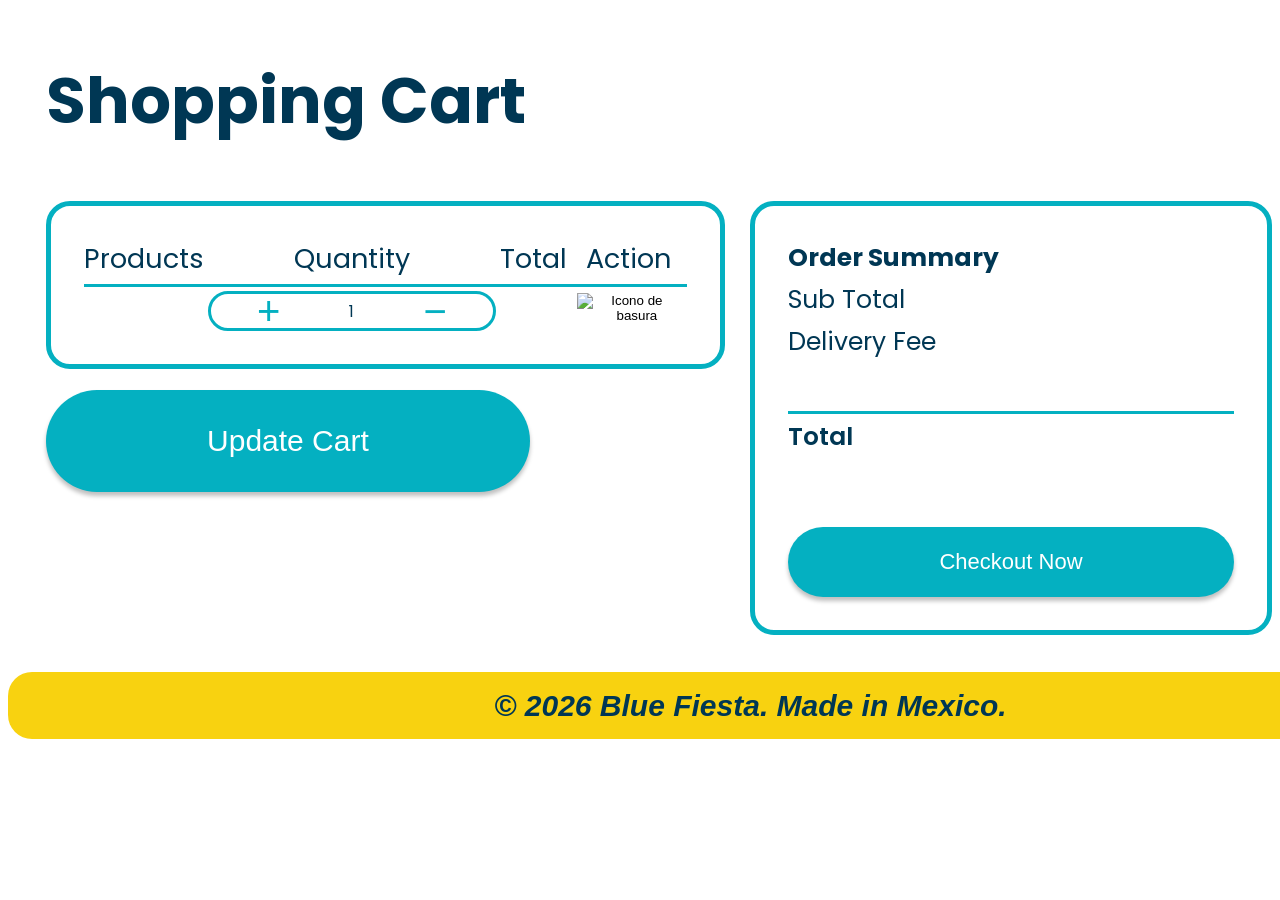
==== html/cart.html @ 0772b7b6 "Datos product, cart, checkout y orderconfirmation" ====
<!DOCTYPE html>
<head>
    <title>PSD-ProyectoFinal</title>
    <link rel="stylesheet" href="../css/cart.css" />

    <link rel="preconnect" href="https://fonts.googleapis.com">
    <link rel="preconnect" href="https://fonts.gstatic.com" crossorigin>
    <link href="https://fonts.googleapis.com/css2?family=Poppins:wght@100;300;400;500;600;700&display=swap" rel="stylesheet">

</head>
<body>
    <header>

    </header>
    <main>
    <section id="carrito-de-compras">
        <h1>Shopping Cart</h1>

        <div class="tablas">
            <div>
            <table>
                <tr>
                    <th class="title">Products</th>
                    <th class="title">Quantity</th>
                    <th class="title">Total</th>
                    <th class="title">Action</th>
                </tr>
                <tr>
                    <td colspan="4" >
                        <div class="linea"></div>
                    </td>
                </tr>
                <tr>
                    <td></td>
                    <td>
                        <div class="cantidad">
                            <button class="mas">+</button>
                            <span>1</span>
                            <button class="menos">−</button>
                        </div>
                    </td>
                    <td></td>
                    <td><button class="delete"><img class="basura" src="../assets/trash.png" alt="Icono de basura"></button></td>
                </tr>
            </table>

            <button class="actualizar">Update Cart</button>
            </div>
        <table>
            <tr>
                <th class="title-resumen">Order Summary</th>
                <th></th>
            </tr>
            <tr>
                <td>Sub Total</td>
                <td></td>
            </tr>
            <tr>
                <td>Delivery Fee</td>
                <td></td>
            </tr>
            <tr>
                <td colspan="2" >
                    <div class="linea-espacio"></div>
                </td>
            </tr>
            <tr>
                <td class="total">Total</td>
                <td></td>
            </tr>
            <tr>
                <td colspan="2" >
                    <a href="../html/checkout.html">
                        <button class="comprar">Checkout Now</button>
                    </a>
                    
                </td>
            </tr>
        </table>
        </div>
        
    </section>
    </main>

    <script defer src="../js/product.js"></script>
    <script defer src="../js/main.js"></script>

    <footer>
        <button class="pie">
            © 2026 Blue Fiesta. Made in Mexico.
        </button>
    </footer>

</body>

</html>
---- css/cart.css ----
body {
  font-family: 'Poppins', sans-serif;
  color: #003754;
}
h1 {
  font-size: 64px;
  margin-left: 3%;
}
table {
    border: 5px solid #04B0C1;
    border-radius: 24px;
    padding: 30px;
}
.linea {
  border-bottom: 3px solid #04B0C1;
  padding: 0;
  height: 1px;
}
.linea-espacio {
  border-bottom: 3px solid #04B0C1;
  padding: 0;
  height: 1px;
  margin-top: 10%;
}
th.title {
  font-size: 27px;
  font-weight: 400;
}
th.title-resumen {
  font-size: 25px;
  text-align: left;
}
td {
  font-size: 25px;
}
td.total {
  font-size: 25px;
  font-weight: 600;
}
.cantidad {
  width: 201.94px;
  height: 34px;
  border: 3px solid #04B0C1;
  border-radius: 20px;
  display: flex;
  justify-content: space-between;
  align-items: center;
  padding: 0 40px;
  font-family: 'Poppins', sans-serif;
}
.mas,
.menos {
  background: transparent;
  border: none;
  font-size: 40px;
  color: #04B0C1;
  cursor: pointer;
}
.cantidad span {
  font-size: 16px;
  color: #003754;
}
button.delete {
  background: transparent;
  border: none;
  cursor: pointer;
}
img.basura {
  width: 110px;      
  height: 75px;
}
button.actualizar {
  width: 484px;      
  height: 102px; 
  background-color: #04B0C1;
  color: white;
  font-size: 30px;
  border-radius: 52px;
  border: none;
  box-shadow: 0px 4px 4px rgba(0, 0, 0, 0.25);
  margin-top: 3%;
}
button.actualizar:hover {
  background-color: #003754;
  cursor: pointer;
}
button.comprar {
  width: 446px;      
  height: 69.83px; 
  background-color: #04B0C1;
  color: white;
  font-size: 22px;
  border-radius: 52px;
  border: none;
  box-shadow: 0px 4px 4px rgba(0, 0, 0, 0.25);
  margin-top: 15%;
}
button.comprar:hover {
  background-color: #003754;
  cursor: pointer;
}
.tablas {
    display: flex;
    gap: 25px;
    margin-left: 3%;
}

button.pie {
  width: 1485px;      
  height: 67px; 
  border-radius: 24px; 
  border: none;   
  background-color: #F8D210; 
  margin-top: 3%;
  margin-bottom: 1%;
  color: #003754;
  font-size: 30px;
  font-style: italic;
  font-weight: 600;
}
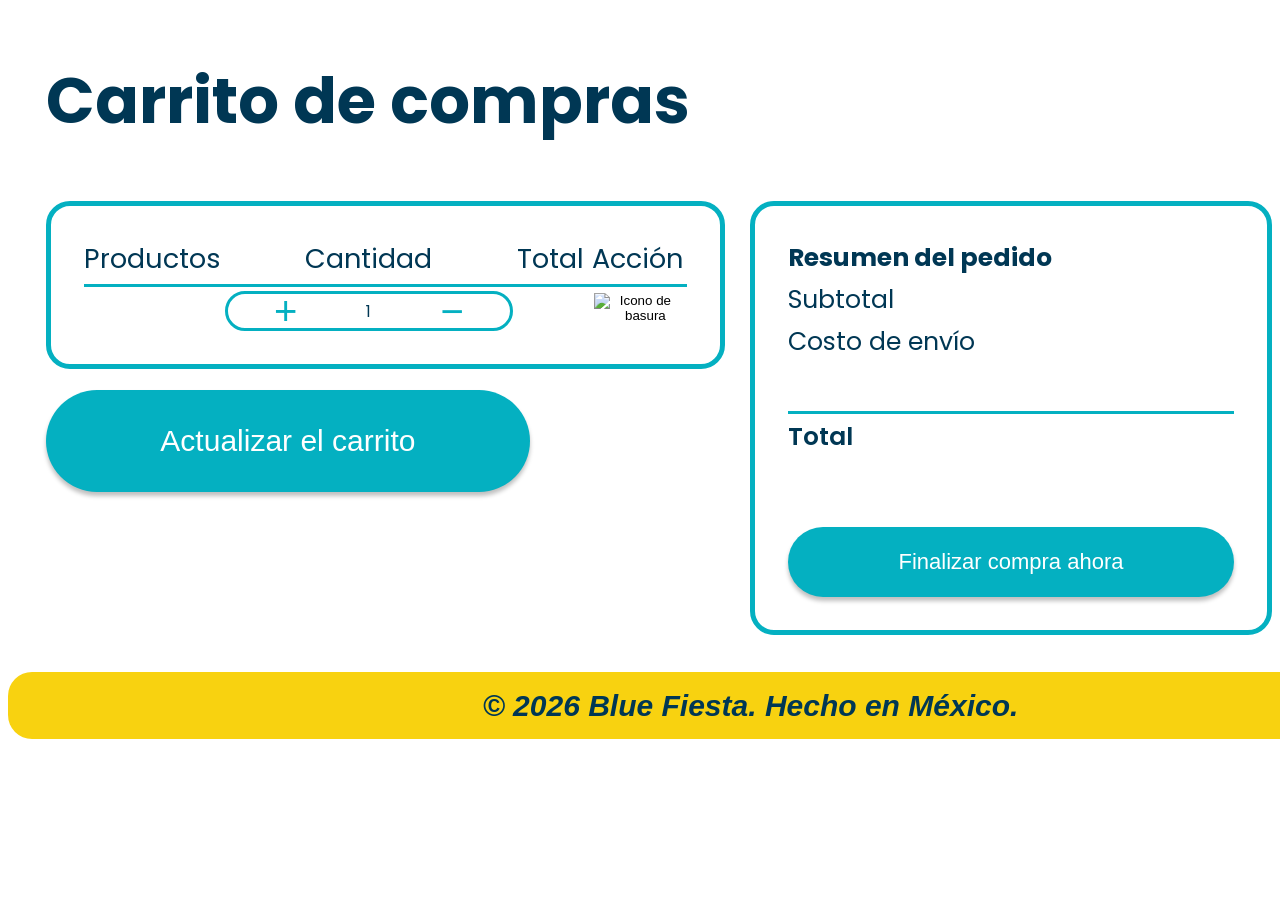
==== commit a1d3f117: "Traducido a español" ====
--- a/html/cart.html
+++ b/html/cart.html
@@ -14,16 +14,16 @@
     </header>
     <main>
     <section id="carrito-de-compras">
-        <h1>Shopping Cart</h1>
+        <h1>Carrito de compras</h1>
 
         <div class="tablas">
             <div>
             <table>
                 <tr>
-                    <th class="title">Products</th>
-                    <th class="title">Quantity</th>
+                    <th class="title">Productos</th>
+                    <th class="title">Cantidad</th>
                     <th class="title">Total</th>
-                    <th class="title">Action</th>
+                    <th class="title">Acción</th>
                 </tr>
                 <tr>
                     <td colspan="4" >
@@ -44,19 +44,19 @@
                 </tr>
             </table>
 
-            <button class="actualizar">Update Cart</button>
+            <button class="actualizar">Actualizar el carrito</button>
             </div>
         <table>
             <tr>
-                <th class="title-resumen">Order Summary</th>
+                <th class="title-resumen">Resumen del pedido</th>
                 <th></th>
             </tr>
             <tr>
-                <td>Sub Total</td>
+                <td>Subtotal</td>
                 <td></td>
             </tr>
             <tr>
-                <td>Delivery Fee</td>
+                <td>Costo de envío</td>
                 <td></td>
             </tr>
             <tr>
@@ -71,7 +71,7 @@
             <tr>
                 <td colspan="2" >
                     <a href="../html/checkout.html">
-                        <button class="comprar">Checkout Now</button>
+                        <button class="comprar">Finalizar compra ahora</button>
                     </a>
                     
                 </td>
@@ -87,7 +87,7 @@
 
     <footer>
         <button class="pie">
-            © 2026 Blue Fiesta. Made in Mexico.
+            © 2026 Blue Fiesta. Hecho en México.
         </button>
     </footer>
 
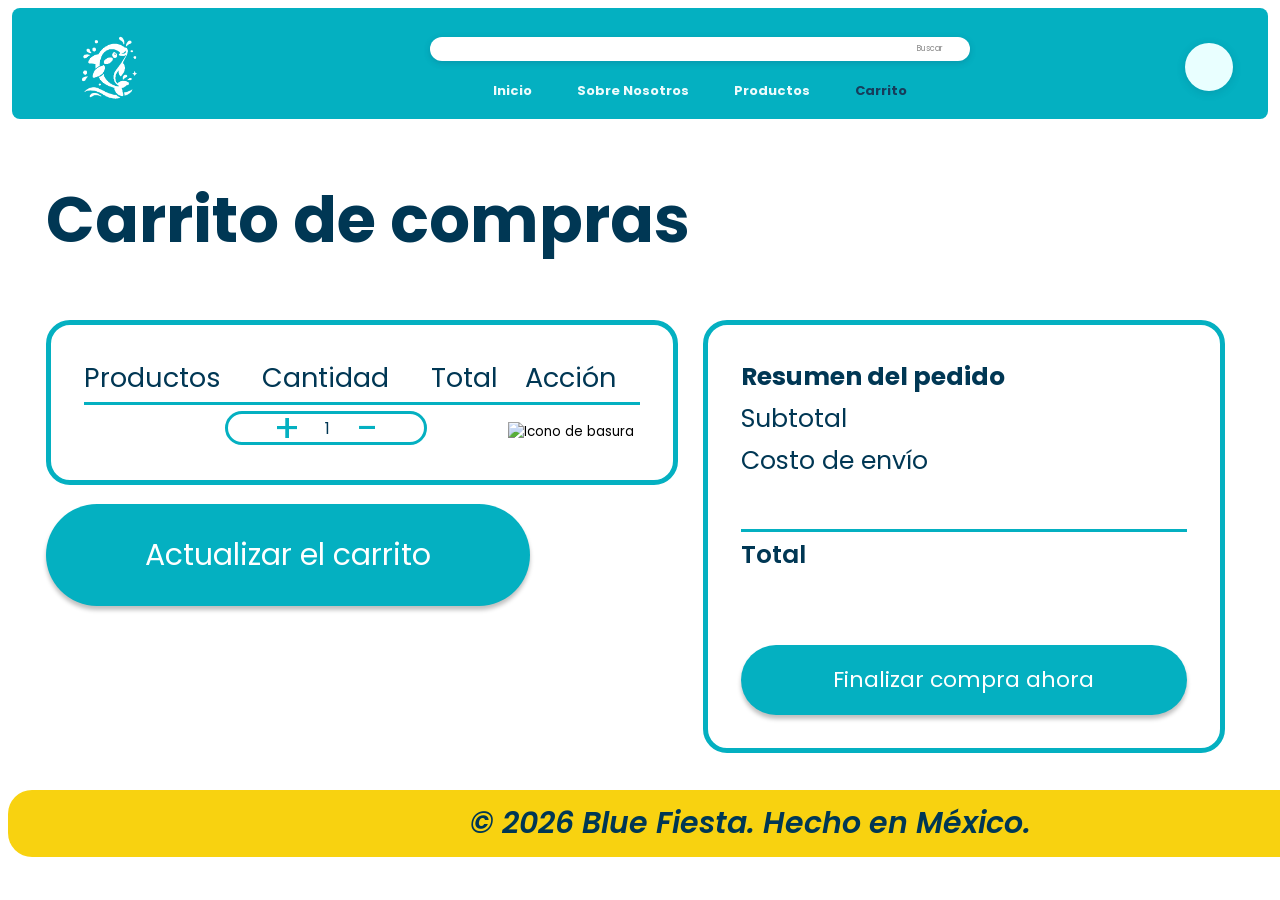
==== commit 74043434: "Menus de product, cart, checkout y orderconfirmation" ====
--- a/html/cart.html
+++ b/html/cart.html
@@ -9,8 +9,26 @@
 
 </head>
 <body>
-    <header>
+    <header class="site-header">
+        <a class="logo-link" href="index.html" aria-label="Inicio de Blue Fiesta">
+            <img src="../Assets/logo.png" alt="Blue Fiesta logo" class="logo">
+        </a>
 
+        <div class="header-center">
+            <form class="search-form" action="#" role="search">
+                <label class="sr-only" for="site-search">Buscar</label>
+                <input id="site-search" type="search" name="buscar" placeholder="Buscar">
+            </form>
+
+            <nav class="main-nav" aria-label="Navegación principal">
+                <a href="index.html">Inicio</a>
+                <a href="aboutus.html">Sobre Nosotros</a>
+                <a href="products.html" >Productos</a>
+                <a href="cart.html" class="active">Carrito</a>
+            </nav>
+        </div>
+
+        <div class="profile-circle" aria-hidden="true"></div>
     </header>
     <main>
     <section id="carrito-de-compras">
--- a/css/cart.css
+++ b/css/cart.css
@@ -1,6 +1,116 @@
 body {
   font-family: 'Poppins', sans-serif;
   color: #003754;
+}
+main {
+  margin-top: 40px;
+}
+* {
+    box-sizing: border-box;
+}
+
+button,
+input,
+a {
+    font-family: inherit;
+}
+
+.sr-only {
+    position: absolute;
+    width: 1px;
+    height: 1px;
+    padding: 0;
+    margin: -1px;
+    overflow: hidden;
+    clip: rect(0, 0, 0, 0);
+    white-space: nowrap;
+    border: 0;
+}
+
+.site-header {
+    width: calc(100% - 8px);
+    min-height: 111px;
+    margin: 7px auto 0;
+    padding: 25px 35px 18px 61px;
+    display: grid;
+    grid-template-columns: 190px minmax(420px, 1fr) 96px;
+    align-items: center;
+    gap: 20px;
+    background: #04b0c1;
+    border-radius: 8px;
+}
+
+.logo-link {
+    width: 68px;
+    height: 68px;
+    display: flex;
+    align-items: center;
+    justify-content: center;
+}
+
+.logo {
+    width: 68px;
+    height: 68px;
+    object-fit: contain;
+    display: block;
+}
+
+.header-center {
+    display: flex;
+    flex-direction: column;
+    align-items: center;
+    justify-content: center;
+    gap: 20px;
+}
+
+.search-form {
+    width: min(540px, 100%);
+}
+
+.search-form input {
+    width: 100%;
+    height: 24px;
+    padding: 0 17px;
+    border: 0;
+    border-radius: 999px;
+    background: #ffffff;
+    color: #003754;
+    font-size: 8px;
+    text-align: right;
+    box-shadow: 0 2px 6px rgba(18, 64, 97, 0.22);
+    outline: none;
+}
+
+.search-form input::placeholder {
+    color: #8a8a8a;
+    opacity: 1;
+}
+
+.main-nav {
+    display: flex;
+    align-items: center;
+    justify-content: center;
+    gap: 45px;
+}
+
+.main-nav a {
+    color: #eefbfc;
+    font-size: 13px;
+    font-weight: 700;
+    text-decoration: none;
+}
+
+.main-nav .active {
+    color: #173d5b;
+}
+
+.profile-circle {
+    justify-self: end;
+    width: 48px;
+    height: 48px;
+    border-radius: 50%;
+    background: #e9ffff;
+    box-shadow: 0 2px 8px rgba(18, 64, 97, 0.18);
 }
 h1 {
   font-size: 64px;
